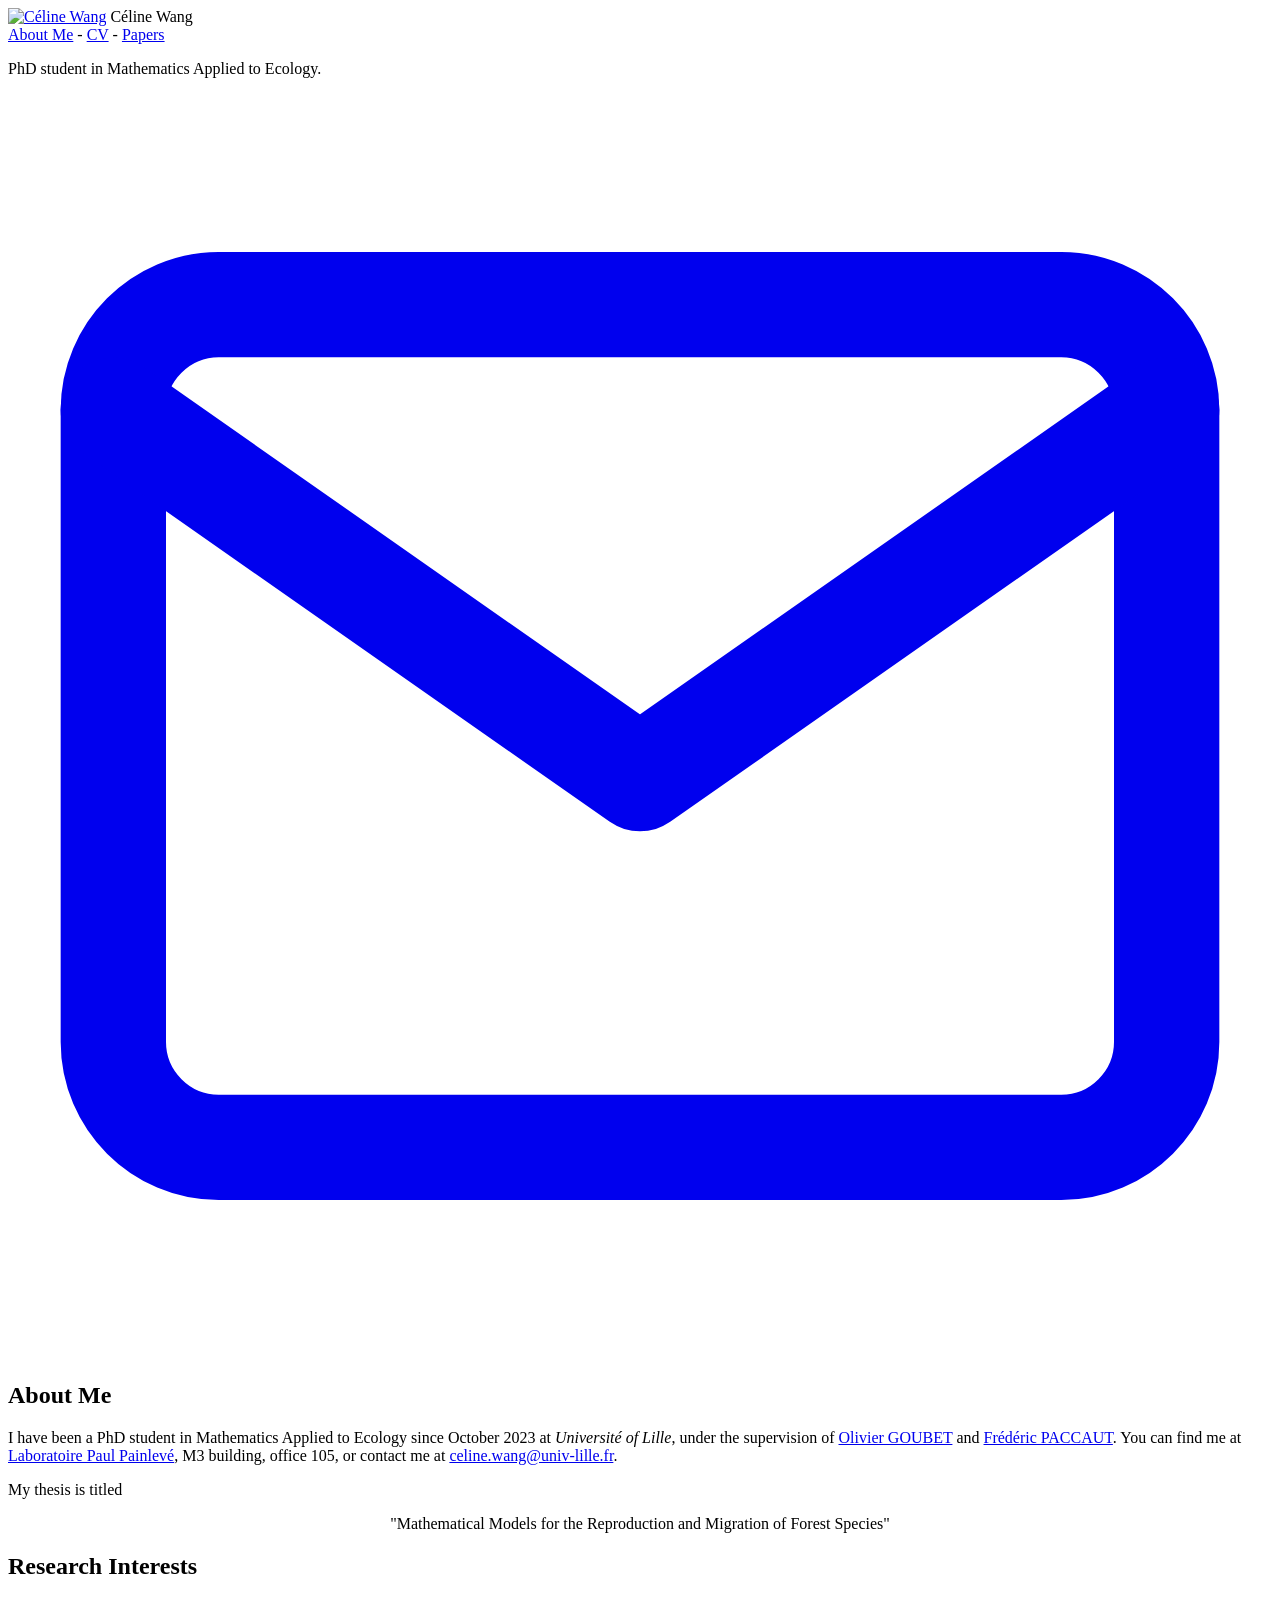
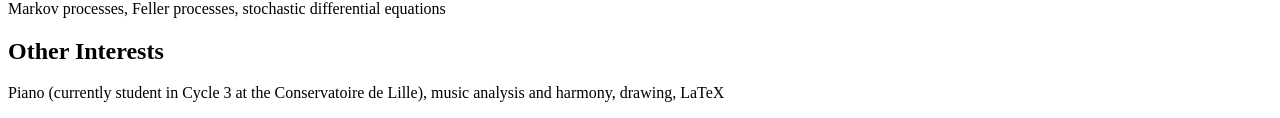
==== public/index.html @ 7cebf9de "change page title (different from sidebar title" ====
<!doctype html>
<html lang="en-us">
  <head><script src="/livereload.js?mindelay=10&amp;v=2&amp;port=1313&amp;path=livereload" data-no-instant defer></script>
    <title>Céline Wang - Personal Web Page</title>
    <link rel="shortcut icon" href="/favicon.ico" />
    <meta charset="utf-8" />
    <meta name="generator" content="Hugo 0.154.5">
    <meta name="viewport" content="width=device-width, initial-scale=1" />
    <meta name="author" content="Céline Wang" />
    <meta name="description" content="PhD student in Mathematics Applied to Ecology." />
    <link rel="stylesheet" href="/css/main.min.5b1fcc8902588589c4767187402a3c29f8b8d7a6fdef6d9f8f77045bb0d14fee.css" />
    <link rel="alternate" type="application/rss+xml" href="http://localhost:1313/index.xml" title="Céline Wang - Personal Web Page">
    

    
    
  <meta name="twitter:card" content="summary">
  <meta name="twitter:title" content="About Me">
  <meta name="twitter:description" content="I have been a PhD student in Mathematics Applied to Ecology since October 2023 at Université of Lille, under the supervision of Olivier GOUBET and Frédéric PACCAUT. You can find me at Laboratoire Paul Painlevé, M3 building, office 105, or contact me at celine.wang@univ-lille.fr.
My thesis is titled
&#34;Mathematical Models for the Reproduction and Migration of Forest Species&#34; Research Interests Markov processes, Feller processes, stochastic differential equations
Other Interests Piano (currently student in Cycle 3 at the Conservatoire de Lille), music analysis and harmony, drawing, LaTeX">

    <meta property="og:url" content="http://localhost:1313/">
  <meta property="og:site_name" content="Céline Wang - Personal Web Page">
  <meta property="og:title" content="About Me">
  <meta property="og:description" content="I have been a PhD student in Mathematics Applied to Ecology since October 2023 at Université of Lille, under the supervision of Olivier GOUBET and Frédéric PACCAUT. You can find me at Laboratoire Paul Painlevé, M3 building, office 105, or contact me at celine.wang@univ-lille.fr.
My thesis is titled
&#34;Mathematical Models for the Reproduction and Migration of Forest Species&#34; Research Interests Markov processes, Feller processes, stochastic differential equations
Other Interests Piano (currently student in Cycle 3 at the Conservatoire de Lille), music analysis and harmony, drawing, LaTeX">
  <meta property="og:locale" content="en_us">
  <meta property="og:type" content="website">


  </head>
  <body>
    <header class="app-header">
      <a href="/"><img class="app-header-avatar" src="/avatar.png" alt="Céline Wang" /></a>
      <span class="app-header-title">Céline Wang</span>
      <nav class="app-header-menu">
          <a class="app-header-menu-item" href="/">About Me</a>
             - 
          
          <a class="app-header-menu-item" href="/cv/">CV</a>
             - 
          
          <a class="app-header-menu-item" href="/papers/">Papers</a>
      </nav>
      <p>PhD student in Mathematics Applied to Ecology.</p>
      <div class="app-header-social">
        
          <a href="mailto:celine.wang@univ-lille.fr" target="_blank" rel="noreferrer noopener me">
            <svg class="icon icon-mail" viewBox="0 0 24 24" fill="none" stroke="currentColor" stroke-width="2" stroke-linecap="round" stroke-linejoin="round"><title>mail</title><path d="M4 4h16c1.1 0 2 .9 2 2v12c0 1.1-.9 2-2 2H4c-1.1 0-2-.9-2-2V6c0-1.1.9-2 2-2z"></path><polyline points="22,6 12,13 2,6"></polyline></svg>
          </a>
        
      </div>
    </header>
    <main class="app-container">
      
  <article>
    <h1>About Me</h1>
    <div class="post-content"><p>I have been a PhD student in Mathematics Applied to Ecology since October 2023 at <em>Université of Lille</em>, under the supervision of <a href="https://pro.univ-lille.fr/olivier-goubet/" target="_blank" rel="noopener noreferrer">Olivier GOUBET</a>  and <a href="https://www.lamfa.u-picardie.fr/paccaut/" target="_blank" rel="noopener noreferrer">Frédéric PACCAUT</a>. You can find me at <a href="https://math.univ-lille.fr/" target="_blank" rel="noopener noreferrer">Laboratoire Paul Painlevé</a>, M3 building, office 105, or contact me at <a href="mailto:celine.wang@univ-lille.fr">celine.wang@univ-lille.fr</a>.</p>
<p>My thesis is titled</p>
<p align="center"> "Mathematical Models for the Reproduction and Migration of Forest Species" </p>
<h2 id="research-interests">Research Interests</h2>
<p>Markov processes, Feller processes, stochastic differential equations</p>
<h2 id="other-interests">Other Interests</h2>
<p>Piano (currently student in Cycle 3 at the Conservatoire de Lille), music analysis and harmony, drawing, LaTeX</p>
</div>
    <ul class="posts-list">
      
    </ul>
    



  </article>

    </main>
  </body>
</html>
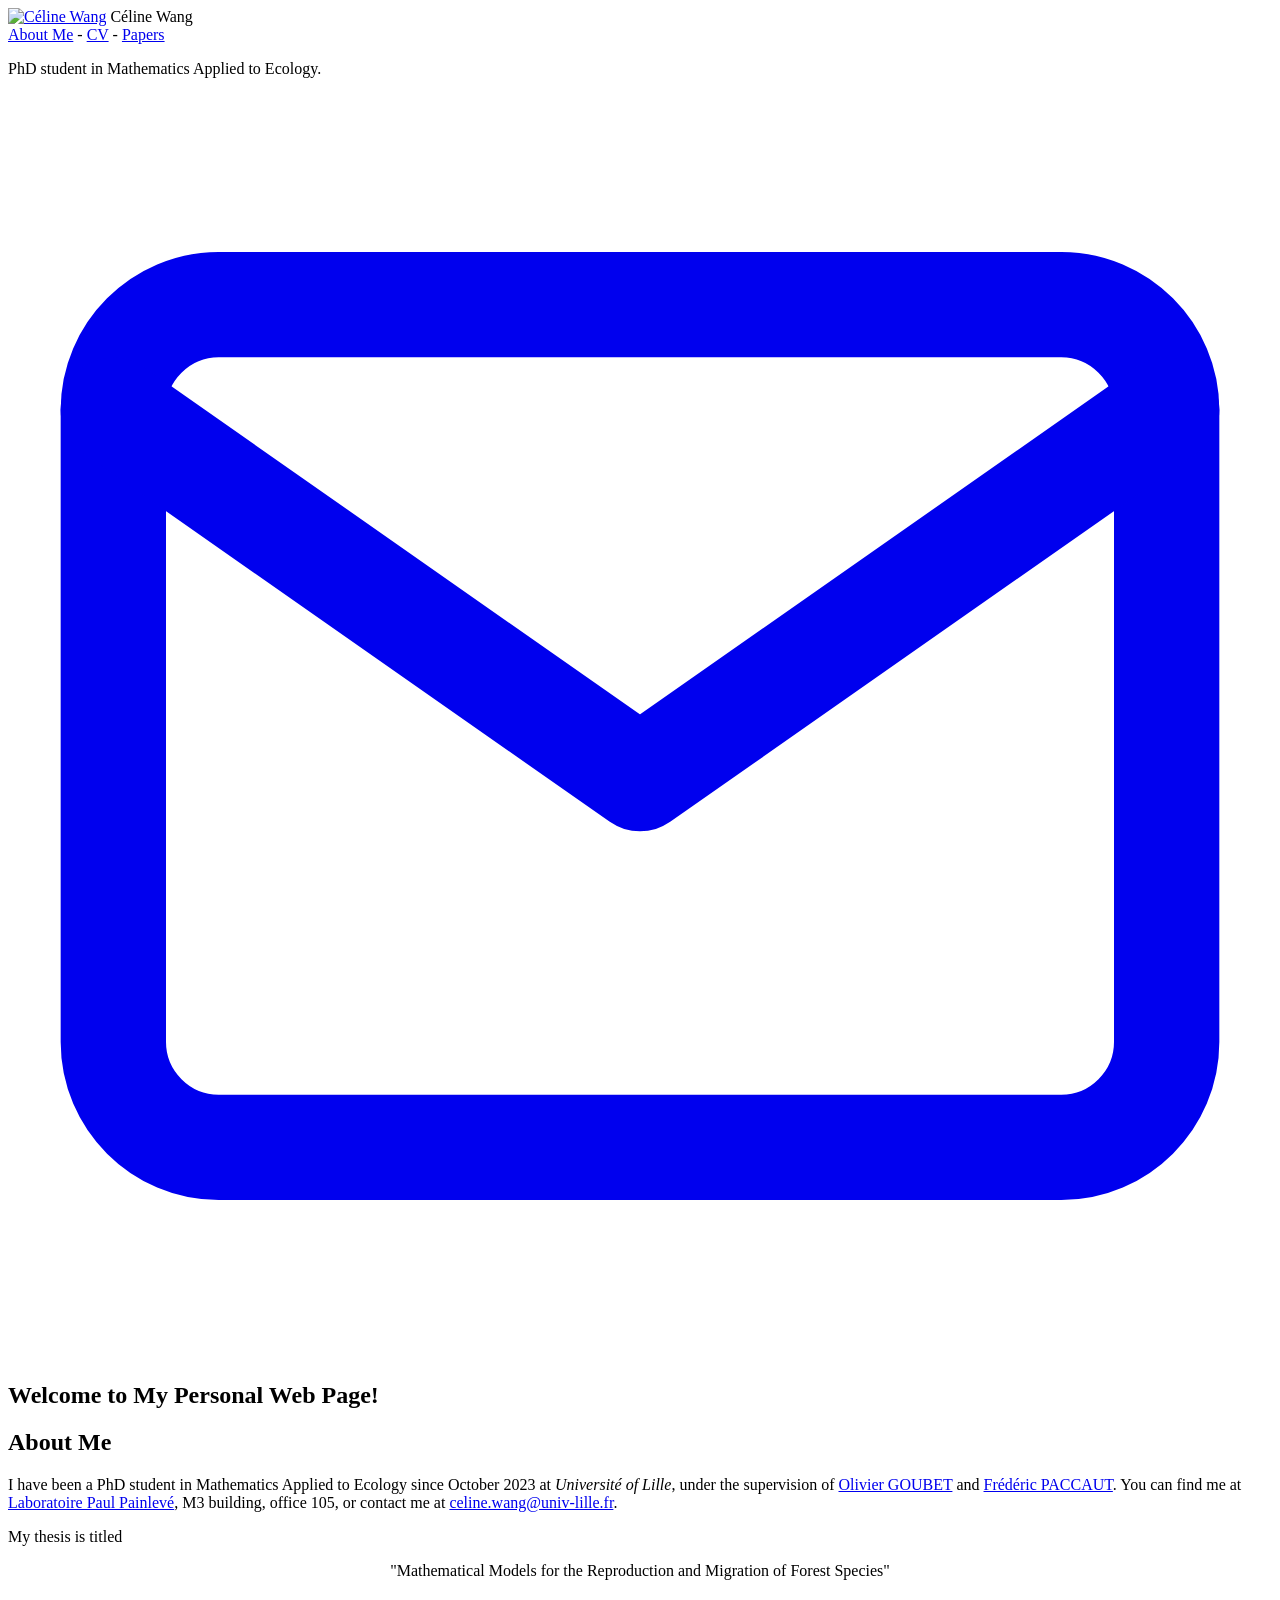
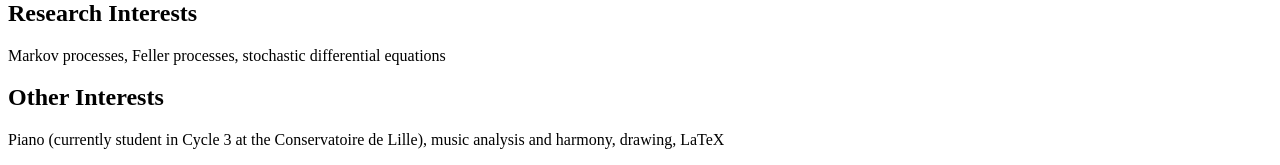
==== commit 6d984b34: "change title" ====
--- a/public/index.html
+++ b/public/index.html
@@ -1,7 +1,7 @@
 <!doctype html>
 <html lang="en-us">
   <head><script src="/livereload.js?mindelay=10&amp;v=2&amp;port=1313&amp;path=livereload" data-no-instant defer></script>
-    <title>Céline Wang - Personal Web Page</title>
+    <title>Céline Wang, Personal Web Page</title>
     <link rel="shortcut icon" href="/favicon.ico" />
     <meta charset="utf-8" />
     <meta name="generator" content="Hugo 0.154.5">
@@ -9,22 +9,22 @@
     <meta name="author" content="Céline Wang" />
     <meta name="description" content="PhD student in Mathematics Applied to Ecology." />
     <link rel="stylesheet" href="/css/main.min.5b1fcc8902588589c4767187402a3c29f8b8d7a6fdef6d9f8f77045bb0d14fee.css" />
-    <link rel="alternate" type="application/rss+xml" href="http://localhost:1313/index.xml" title="Céline Wang - Personal Web Page">
+    <link rel="alternate" type="application/rss+xml" href="http://localhost:1313/index.xml" title="Céline Wang, Personal Web Page">
     
 
     
     
   <meta name="twitter:card" content="summary">
-  <meta name="twitter:title" content="About Me">
-  <meta name="twitter:description" content="I have been a PhD student in Mathematics Applied to Ecology since October 2023 at Université of Lille, under the supervision of Olivier GOUBET and Frédéric PACCAUT. You can find me at Laboratoire Paul Painlevé, M3 building, office 105, or contact me at celine.wang@univ-lille.fr.
+  <meta name="twitter:title" content="Welcome to My Personal Web Page!">
+  <meta name="twitter:description" content="About Me I have been a PhD student in Mathematics Applied to Ecology since October 2023 at Université of Lille, under the supervision of Olivier GOUBET and Frédéric PACCAUT. You can find me at Laboratoire Paul Painlevé, M3 building, office 105, or contact me at celine.wang@univ-lille.fr.
 My thesis is titled
 &#34;Mathematical Models for the Reproduction and Migration of Forest Species&#34; Research Interests Markov processes, Feller processes, stochastic differential equations
 Other Interests Piano (currently student in Cycle 3 at the Conservatoire de Lille), music analysis and harmony, drawing, LaTeX">
 
     <meta property="og:url" content="http://localhost:1313/">
-  <meta property="og:site_name" content="Céline Wang - Personal Web Page">
-  <meta property="og:title" content="About Me">
-  <meta property="og:description" content="I have been a PhD student in Mathematics Applied to Ecology since October 2023 at Université of Lille, under the supervision of Olivier GOUBET and Frédéric PACCAUT. You can find me at Laboratoire Paul Painlevé, M3 building, office 105, or contact me at celine.wang@univ-lille.fr.
+  <meta property="og:site_name" content="Céline Wang, Personal Web Page">
+  <meta property="og:title" content="Welcome to My Personal Web Page!">
+  <meta property="og:description" content="About Me I have been a PhD student in Mathematics Applied to Ecology since October 2023 at Université of Lille, under the supervision of Olivier GOUBET and Frédéric PACCAUT. You can find me at Laboratoire Paul Painlevé, M3 building, office 105, or contact me at celine.wang@univ-lille.fr.
 My thesis is titled
 &#34;Mathematical Models for the Reproduction and Migration of Forest Species&#34; Research Interests Markov processes, Feller processes, stochastic differential equations
 Other Interests Piano (currently student in Cycle 3 at the Conservatoire de Lille), music analysis and harmony, drawing, LaTeX">
@@ -58,8 +58,9 @@
     <main class="app-container">
       
   <article>
-    <h1>About Me</h1>
-    <div class="post-content"><p>I have been a PhD student in Mathematics Applied to Ecology since October 2023 at <em>Université of Lille</em>, under the supervision of <a href="https://pro.univ-lille.fr/olivier-goubet/" target="_blank" rel="noopener noreferrer">Olivier GOUBET</a>  and <a href="https://www.lamfa.u-picardie.fr/paccaut/" target="_blank" rel="noopener noreferrer">Frédéric PACCAUT</a>. You can find me at <a href="https://math.univ-lille.fr/" target="_blank" rel="noopener noreferrer">Laboratoire Paul Painlevé</a>, M3 building, office 105, or contact me at <a href="mailto:celine.wang@univ-lille.fr">celine.wang@univ-lille.fr</a>.</p>
+    <h1>Welcome to My Personal Web Page!</h1>
+    <div class="post-content"><h2 id="about-me">About Me</h2>
+<p>I have been a PhD student in Mathematics Applied to Ecology since October 2023 at <em>Université of Lille</em>, under the supervision of <a href="https://pro.univ-lille.fr/olivier-goubet/" target="_blank" rel="noopener noreferrer">Olivier GOUBET</a>  and <a href="https://www.lamfa.u-picardie.fr/paccaut/" target="_blank" rel="noopener noreferrer">Frédéric PACCAUT</a>. You can find me at <a href="https://math.univ-lille.fr/" target="_blank" rel="noopener noreferrer">Laboratoire Paul Painlevé</a>, M3 building, office 105, or contact me at <a href="mailto:celine.wang@univ-lille.fr">celine.wang@univ-lille.fr</a>.</p>
 <p>My thesis is titled</p>
 <p align="center"> "Mathematical Models for the Reproduction and Migration of Forest Species" </p>
 <h2 id="research-interests">Research Interests</h2>
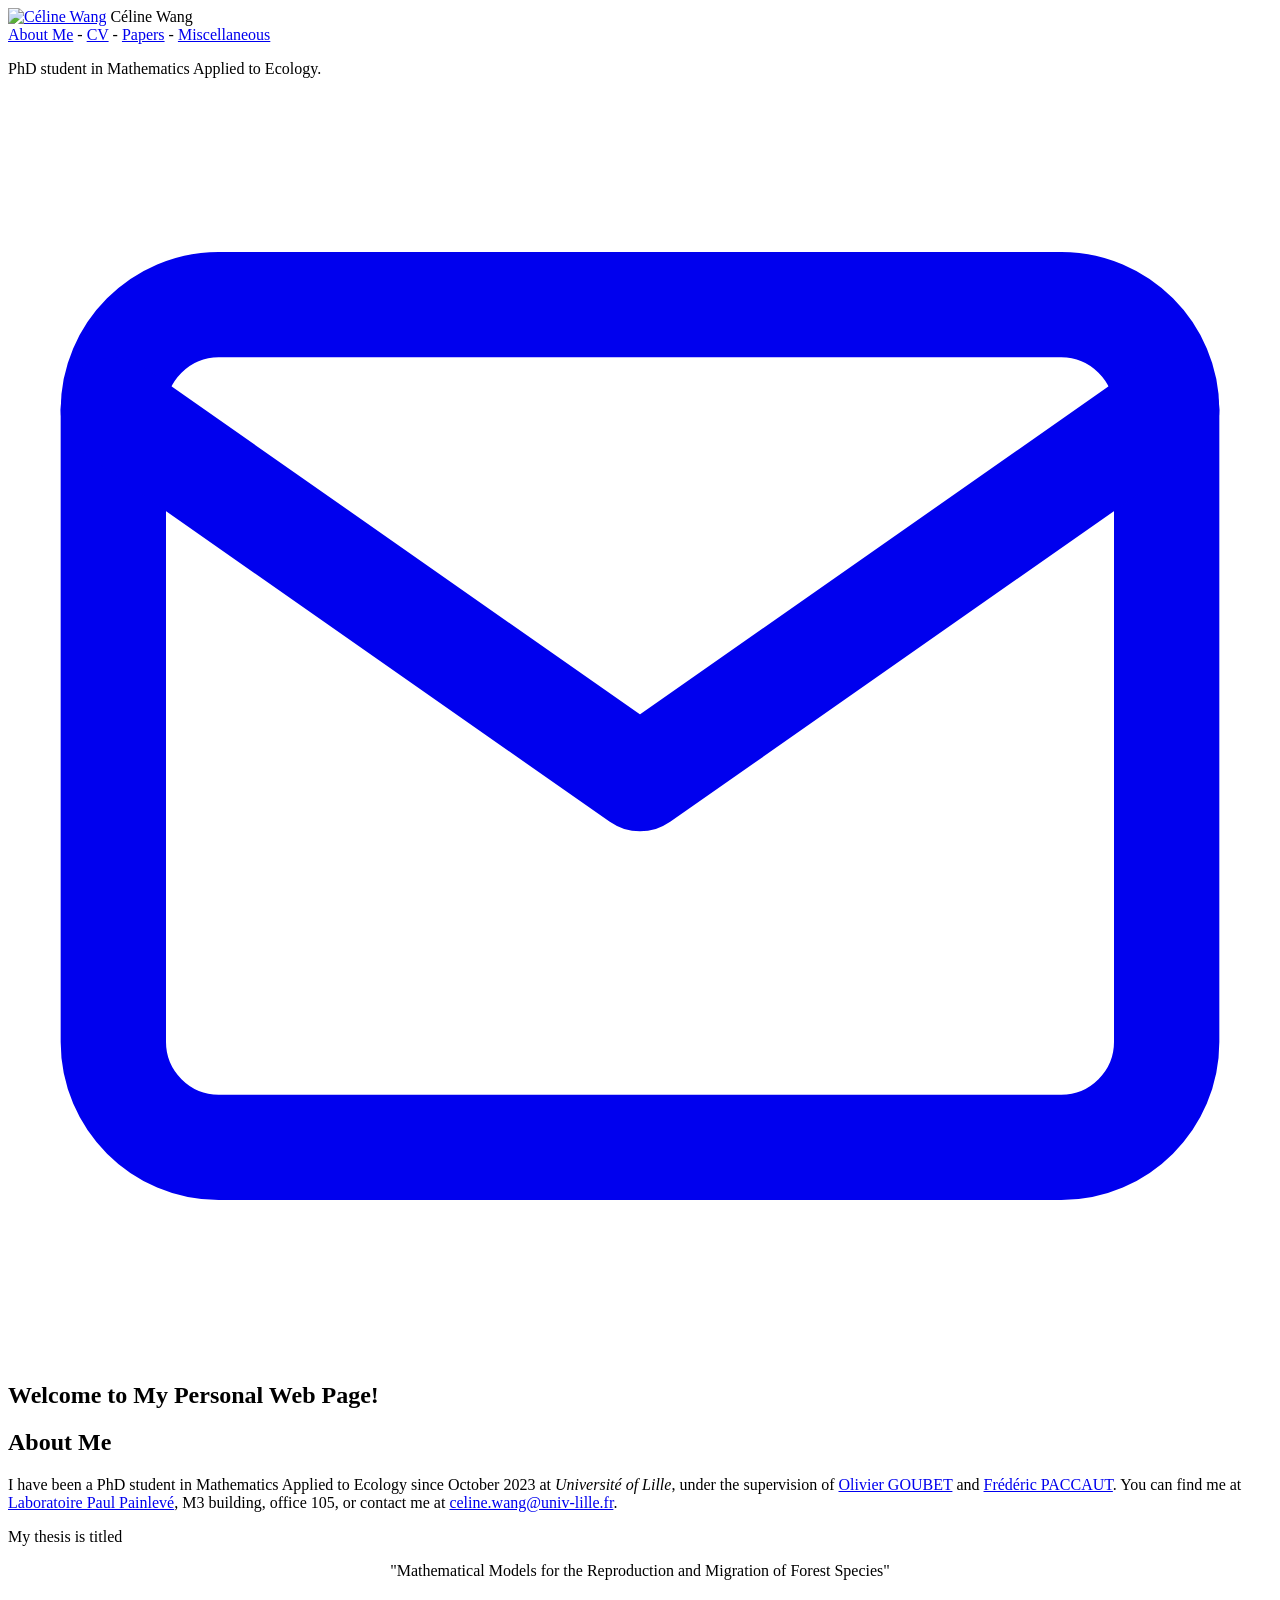
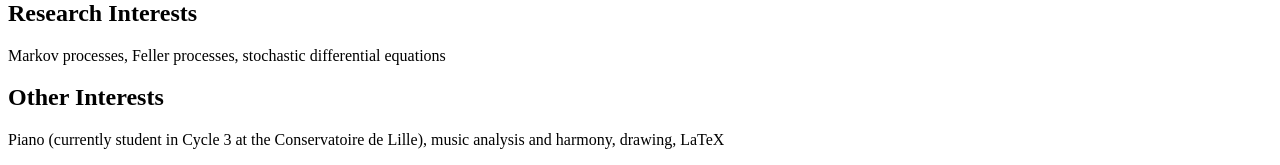
==== commit 930a9883: "add misc" ====
--- a/public/index.html
+++ b/public/index.html
@@ -1,15 +1,15 @@
 <!doctype html>
 <html lang="en-us">
   <head><script src="/livereload.js?mindelay=10&amp;v=2&amp;port=1313&amp;path=livereload" data-no-instant defer></script>
-    <title>Céline Wang, Personal Web Page</title>
+    <title>Personal Web Page</title>
     <link rel="shortcut icon" href="/favicon.ico" />
     <meta charset="utf-8" />
     <meta name="generator" content="Hugo 0.154.5">
     <meta name="viewport" content="width=device-width, initial-scale=1" />
     <meta name="author" content="Céline Wang" />
     <meta name="description" content="PhD student in Mathematics Applied to Ecology." />
-    <link rel="stylesheet" href="/css/main.min.5b1fcc8902588589c4767187402a3c29f8b8d7a6fdef6d9f8f77045bb0d14fee.css" />
-    <link rel="alternate" type="application/rss+xml" href="http://localhost:1313/index.xml" title="Céline Wang, Personal Web Page">
+    <link rel="stylesheet" href="/css/main.min.28626513114a7ebeccae1848d24b773bb6768a5fb1065682ebe162c24658e7ad.css" />
+    <link rel="alternate" type="application/rss+xml" href="http://localhost:1313/index.xml" title="Personal Web Page">
     
 
     
@@ -22,7 +22,7 @@
 Other Interests Piano (currently student in Cycle 3 at the Conservatoire de Lille), music analysis and harmony, drawing, LaTeX">
 
     <meta property="og:url" content="http://localhost:1313/">
-  <meta property="og:site_name" content="Céline Wang, Personal Web Page">
+  <meta property="og:site_name" content="Personal Web Page">
   <meta property="og:title" content="Welcome to My Personal Web Page!">
   <meta property="og:description" content="About Me I have been a PhD student in Mathematics Applied to Ecology since October 2023 at Université of Lille, under the supervision of Olivier GOUBET and Frédéric PACCAUT. You can find me at Laboratoire Paul Painlevé, M3 building, office 105, or contact me at celine.wang@univ-lille.fr.
 My thesis is titled
@@ -45,6 +45,9 @@
              - 
           
           <a class="app-header-menu-item" href="/papers/">Papers</a>
+             - 
+          
+          <a class="app-header-menu-item" href="/miscellaneous/">Miscellaneous</a>
       </nav>
       <p>PhD student in Mathematics Applied to Ecology.</p>
       <div class="app-header-social">
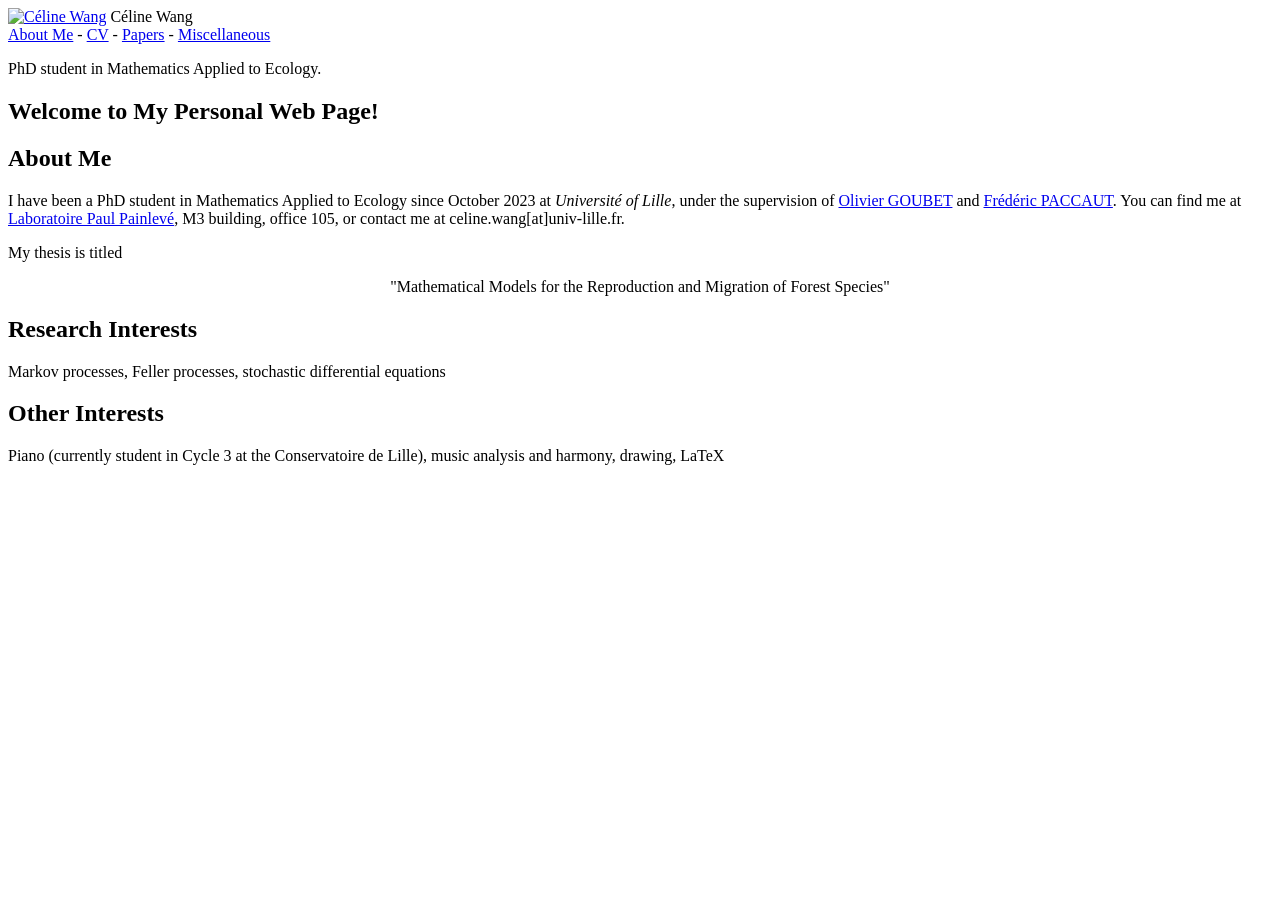
==== commit cf202ae5: "remove mail" ====
--- a/public/index.html
+++ b/public/index.html
@@ -16,7 +16,7 @@
     
   <meta name="twitter:card" content="summary">
   <meta name="twitter:title" content="Welcome to My Personal Web Page!">
-  <meta name="twitter:description" content="About Me I have been a PhD student in Mathematics Applied to Ecology since October 2023 at Université of Lille, under the supervision of Olivier GOUBET and Frédéric PACCAUT. You can find me at Laboratoire Paul Painlevé, M3 building, office 105, or contact me at celine.wang@univ-lille.fr.
+  <meta name="twitter:description" content="About Me I have been a PhD student in Mathematics Applied to Ecology since October 2023 at Université of Lille, under the supervision of Olivier GOUBET and Frédéric PACCAUT. You can find me at Laboratoire Paul Painlevé, M3 building, office 105, or contact me at celine.wang[at]univ-lille.fr.
 My thesis is titled
 &#34;Mathematical Models for the Reproduction and Migration of Forest Species&#34; Research Interests Markov processes, Feller processes, stochastic differential equations
 Other Interests Piano (currently student in Cycle 3 at the Conservatoire de Lille), music analysis and harmony, drawing, LaTeX">
@@ -24,7 +24,7 @@
     <meta property="og:url" content="http://localhost:1313/">
   <meta property="og:site_name" content="Personal Web Page">
   <meta property="og:title" content="Welcome to My Personal Web Page!">
-  <meta property="og:description" content="About Me I have been a PhD student in Mathematics Applied to Ecology since October 2023 at Université of Lille, under the supervision of Olivier GOUBET and Frédéric PACCAUT. You can find me at Laboratoire Paul Painlevé, M3 building, office 105, or contact me at celine.wang@univ-lille.fr.
+  <meta property="og:description" content="About Me I have been a PhD student in Mathematics Applied to Ecology since October 2023 at Université of Lille, under the supervision of Olivier GOUBET and Frédéric PACCAUT. You can find me at Laboratoire Paul Painlevé, M3 building, office 105, or contact me at celine.wang[at]univ-lille.fr.
 My thesis is titled
 &#34;Mathematical Models for the Reproduction and Migration of Forest Species&#34; Research Interests Markov processes, Feller processes, stochastic differential equations
 Other Interests Piano (currently student in Cycle 3 at the Conservatoire de Lille), music analysis and harmony, drawing, LaTeX">
@@ -35,7 +35,7 @@
   </head>
   <body>
     <header class="app-header">
-      <a href="/"><img class="app-header-avatar" src="/avatar.png" alt="Céline Wang" /></a>
+      <a href="/"><img class="app-header-avatar" src="/profil.png" alt="Céline Wang" /></a>
       <span class="app-header-title">Céline Wang</span>
       <nav class="app-header-menu">
           <a class="app-header-menu-item" href="/">About Me</a>
@@ -50,20 +50,13 @@
           <a class="app-header-menu-item" href="/miscellaneous/">Miscellaneous</a>
       </nav>
       <p>PhD student in Mathematics Applied to Ecology.</p>
-      <div class="app-header-social">
-        
-          <a href="mailto:celine.wang@univ-lille.fr" target="_blank" rel="noreferrer noopener me">
-            <svg class="icon icon-mail" viewBox="0 0 24 24" fill="none" stroke="currentColor" stroke-width="2" stroke-linecap="round" stroke-linejoin="round"><title>mail</title><path d="M4 4h16c1.1 0 2 .9 2 2v12c0 1.1-.9 2-2 2H4c-1.1 0-2-.9-2-2V6c0-1.1.9-2 2-2z"></path><polyline points="22,6 12,13 2,6"></polyline></svg>
-          </a>
-        
-      </div>
     </header>
     <main class="app-container">
       
   <article>
     <h1>Welcome to My Personal Web Page!</h1>
     <div class="post-content"><h2 id="about-me">About Me</h2>
-<p>I have been a PhD student in Mathematics Applied to Ecology since October 2023 at <em>Université of Lille</em>, under the supervision of <a href="https://pro.univ-lille.fr/olivier-goubet/" target="_blank" rel="noopener noreferrer">Olivier GOUBET</a>  and <a href="https://www.lamfa.u-picardie.fr/paccaut/" target="_blank" rel="noopener noreferrer">Frédéric PACCAUT</a>. You can find me at <a href="https://math.univ-lille.fr/" target="_blank" rel="noopener noreferrer">Laboratoire Paul Painlevé</a>, M3 building, office 105, or contact me at <a href="mailto:celine.wang@univ-lille.fr">celine.wang@univ-lille.fr</a>.</p>
+<p>I have been a PhD student in Mathematics Applied to Ecology since October 2023 at <em>Université of Lille</em>, under the supervision of <a href="https://pro.univ-lille.fr/olivier-goubet/" target="_blank" rel="noopener noreferrer">Olivier GOUBET</a>  and <a href="https://www.lamfa.u-picardie.fr/paccaut/" target="_blank" rel="noopener noreferrer">Frédéric PACCAUT</a>. You can find me at <a href="https://math.univ-lille.fr/" target="_blank" rel="noopener noreferrer">Laboratoire Paul Painlevé</a>, M3 building, office 105, or contact me at celine.wang[at]univ-lille.fr.</p>
 <p>My thesis is titled</p>
 <p align="center"> "Mathematical Models for the Reproduction and Migration of Forest Species" </p>
 <h2 id="research-interests">Research Interests</h2>
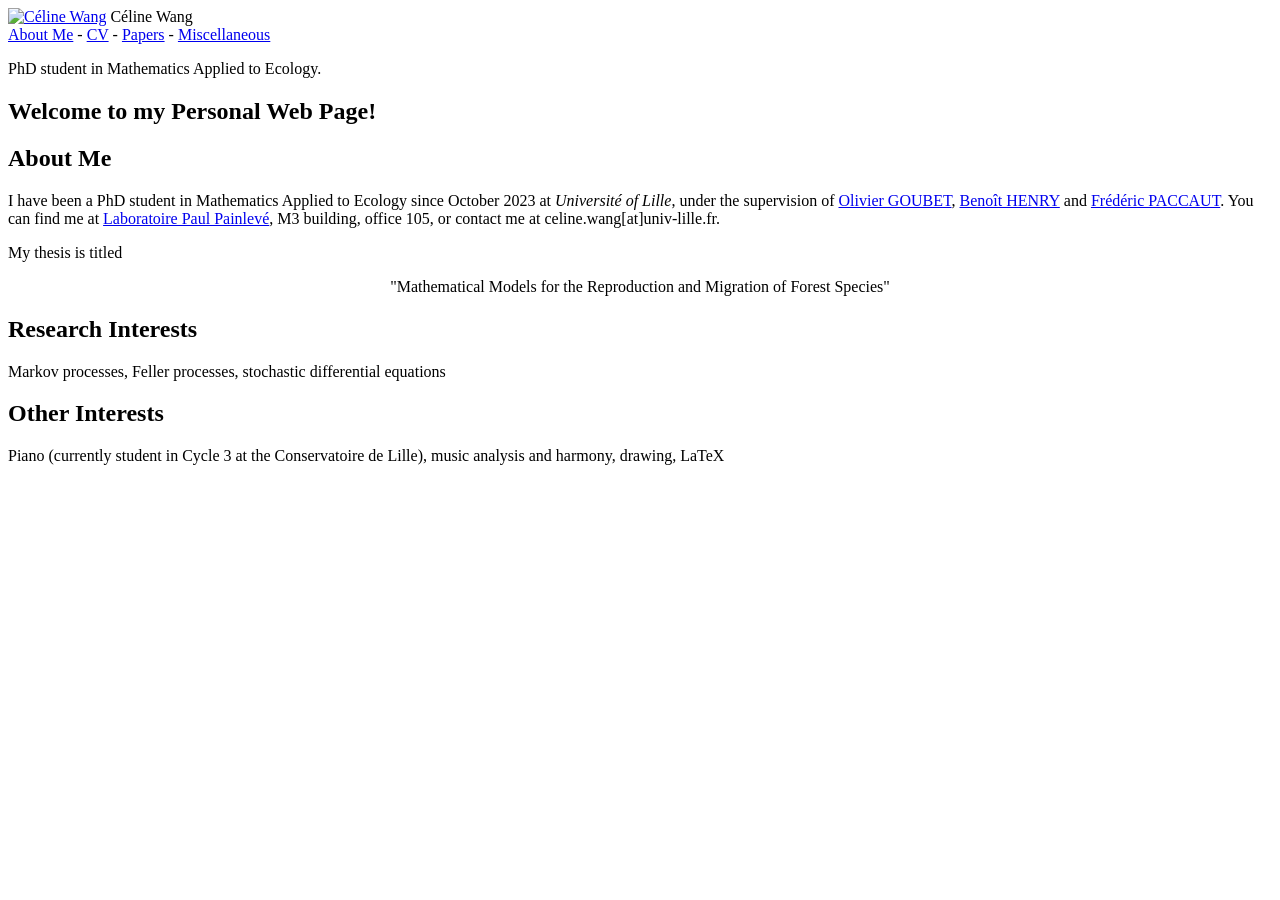
==== commit ec2b0c82: "05112026 add poster" ====
--- a/public/index.html
+++ b/public/index.html
@@ -15,19 +15,17 @@
     
     
   <meta name="twitter:card" content="summary">
-  <meta name="twitter:title" content="Welcome to My Personal Web Page!">
-  <meta name="twitter:description" content="About Me I have been a PhD student in Mathematics Applied to Ecology since October 2023 at Université of Lille, under the supervision of Olivier GOUBET and Frédéric PACCAUT. You can find me at Laboratoire Paul Painlevé, M3 building, office 105, or contact me at celine.wang[at]univ-lille.fr.
+  <meta name="twitter:title" content="Welcome to my Personal Web Page!">
+  <meta name="twitter:description" content="About Me I have been a PhD student in Mathematics Applied to Ecology since October 2023 at Université of Lille, under the supervision of Olivier GOUBET, Benoît HENRY and Frédéric PACCAUT. You can find me at Laboratoire Paul Painlevé, M3 building, office 105, or contact me at celine.wang[at]univ-lille.fr.
 My thesis is titled
-&#34;Mathematical Models for the Reproduction and Migration of Forest Species&#34; Research Interests Markov processes, Feller processes, stochastic differential equations
-Other Interests Piano (currently student in Cycle 3 at the Conservatoire de Lille), music analysis and harmony, drawing, LaTeX">
+&#34;Mathematical Models for the Reproduction and Migration of Forest Species&#34; Research Interests Markov processes, Feller processes, stochastic differential equations">
 
     <meta property="og:url" content="http://localhost:1313/">
   <meta property="og:site_name" content="Personal Web Page">
-  <meta property="og:title" content="Welcome to My Personal Web Page!">
-  <meta property="og:description" content="About Me I have been a PhD student in Mathematics Applied to Ecology since October 2023 at Université of Lille, under the supervision of Olivier GOUBET and Frédéric PACCAUT. You can find me at Laboratoire Paul Painlevé, M3 building, office 105, or contact me at celine.wang[at]univ-lille.fr.
+  <meta property="og:title" content="Welcome to my Personal Web Page!">
+  <meta property="og:description" content="About Me I have been a PhD student in Mathematics Applied to Ecology since October 2023 at Université of Lille, under the supervision of Olivier GOUBET, Benoît HENRY and Frédéric PACCAUT. You can find me at Laboratoire Paul Painlevé, M3 building, office 105, or contact me at celine.wang[at]univ-lille.fr.
 My thesis is titled
-&#34;Mathematical Models for the Reproduction and Migration of Forest Species&#34; Research Interests Markov processes, Feller processes, stochastic differential equations
-Other Interests Piano (currently student in Cycle 3 at the Conservatoire de Lille), music analysis and harmony, drawing, LaTeX">
+&#34;Mathematical Models for the Reproduction and Migration of Forest Species&#34; Research Interests Markov processes, Feller processes, stochastic differential equations">
   <meta property="og:locale" content="en_us">
   <meta property="og:type" content="website">
 
@@ -54,9 +52,9 @@
     <main class="app-container">
       
   <article>
-    <h1>Welcome to My Personal Web Page!</h1>
+    <h1>Welcome to my Personal Web Page!</h1>
     <div class="post-content"><h2 id="about-me">About Me</h2>
-<p>I have been a PhD student in Mathematics Applied to Ecology since October 2023 at <em>Université of Lille</em>, under the supervision of <a href="https://pro.univ-lille.fr/olivier-goubet/" target="_blank" rel="noopener noreferrer">Olivier GOUBET</a>  and <a href="https://www.lamfa.u-picardie.fr/paccaut/" target="_blank" rel="noopener noreferrer">Frédéric PACCAUT</a>. You can find me at <a href="https://math.univ-lille.fr/" target="_blank" rel="noopener noreferrer">Laboratoire Paul Painlevé</a>, M3 building, office 105, or contact me at celine.wang[at]univ-lille.fr.</p>
+<p>I have been a PhD student in Mathematics Applied to Ecology since October 2023 at <em>Université of Lille</em>, under the supervision of <a href="https://pro.univ-lille.fr/olivier-goubet/" target="_blank" rel="noopener noreferrer">Olivier GOUBET</a>,  <a href="https://www.bhenry.fr/" target="_blank" rel="noopener noreferrer">Benoît HENRY</a> and <a href="https://www.lamfa.u-picardie.fr/paccaut/" target="_blank" rel="noopener noreferrer">Frédéric PACCAUT</a>. You can find me at <a href="https://math.univ-lille.fr/" target="_blank" rel="noopener noreferrer">Laboratoire Paul Painlevé</a>, M3 building, office 105, or contact me at celine.wang[at]univ-lille.fr.</p>
 <p>My thesis is titled</p>
 <p align="center"> "Mathematical Models for the Reproduction and Migration of Forest Species" </p>
 <h2 id="research-interests">Research Interests</h2>
